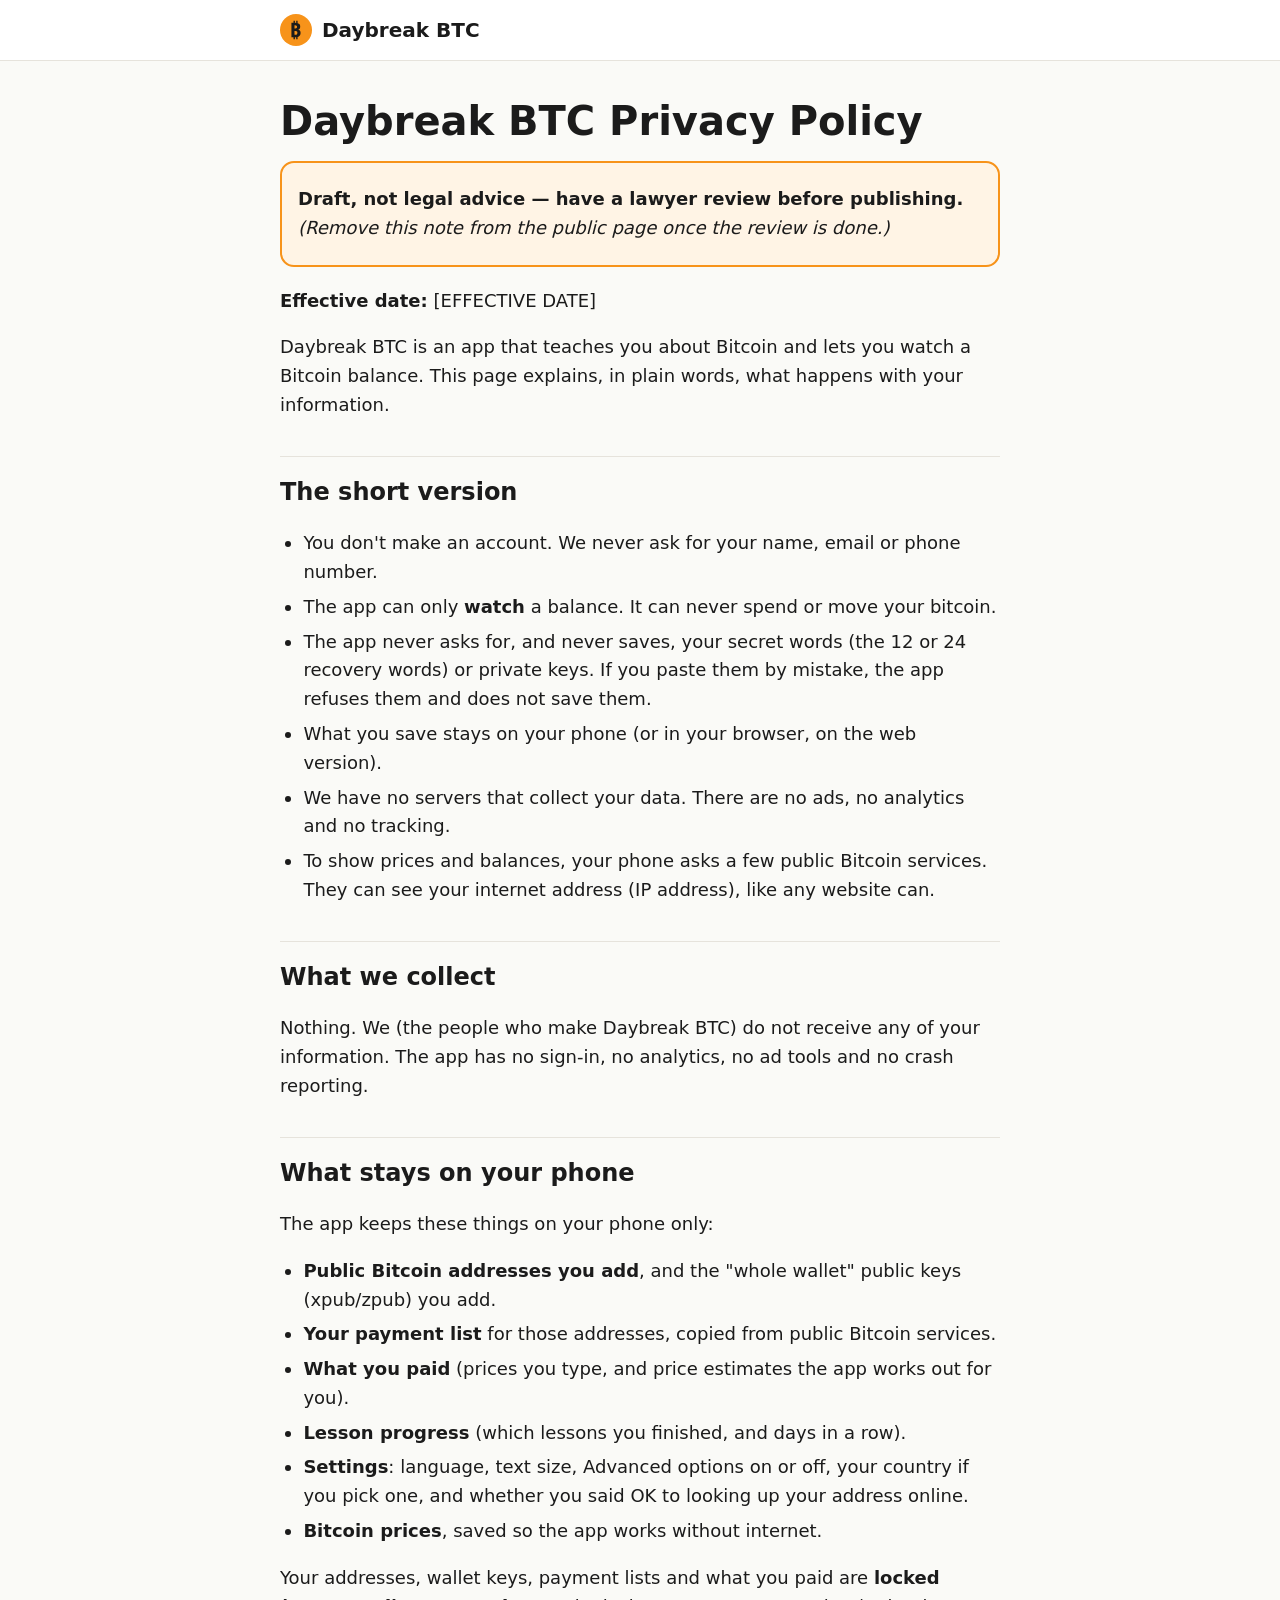
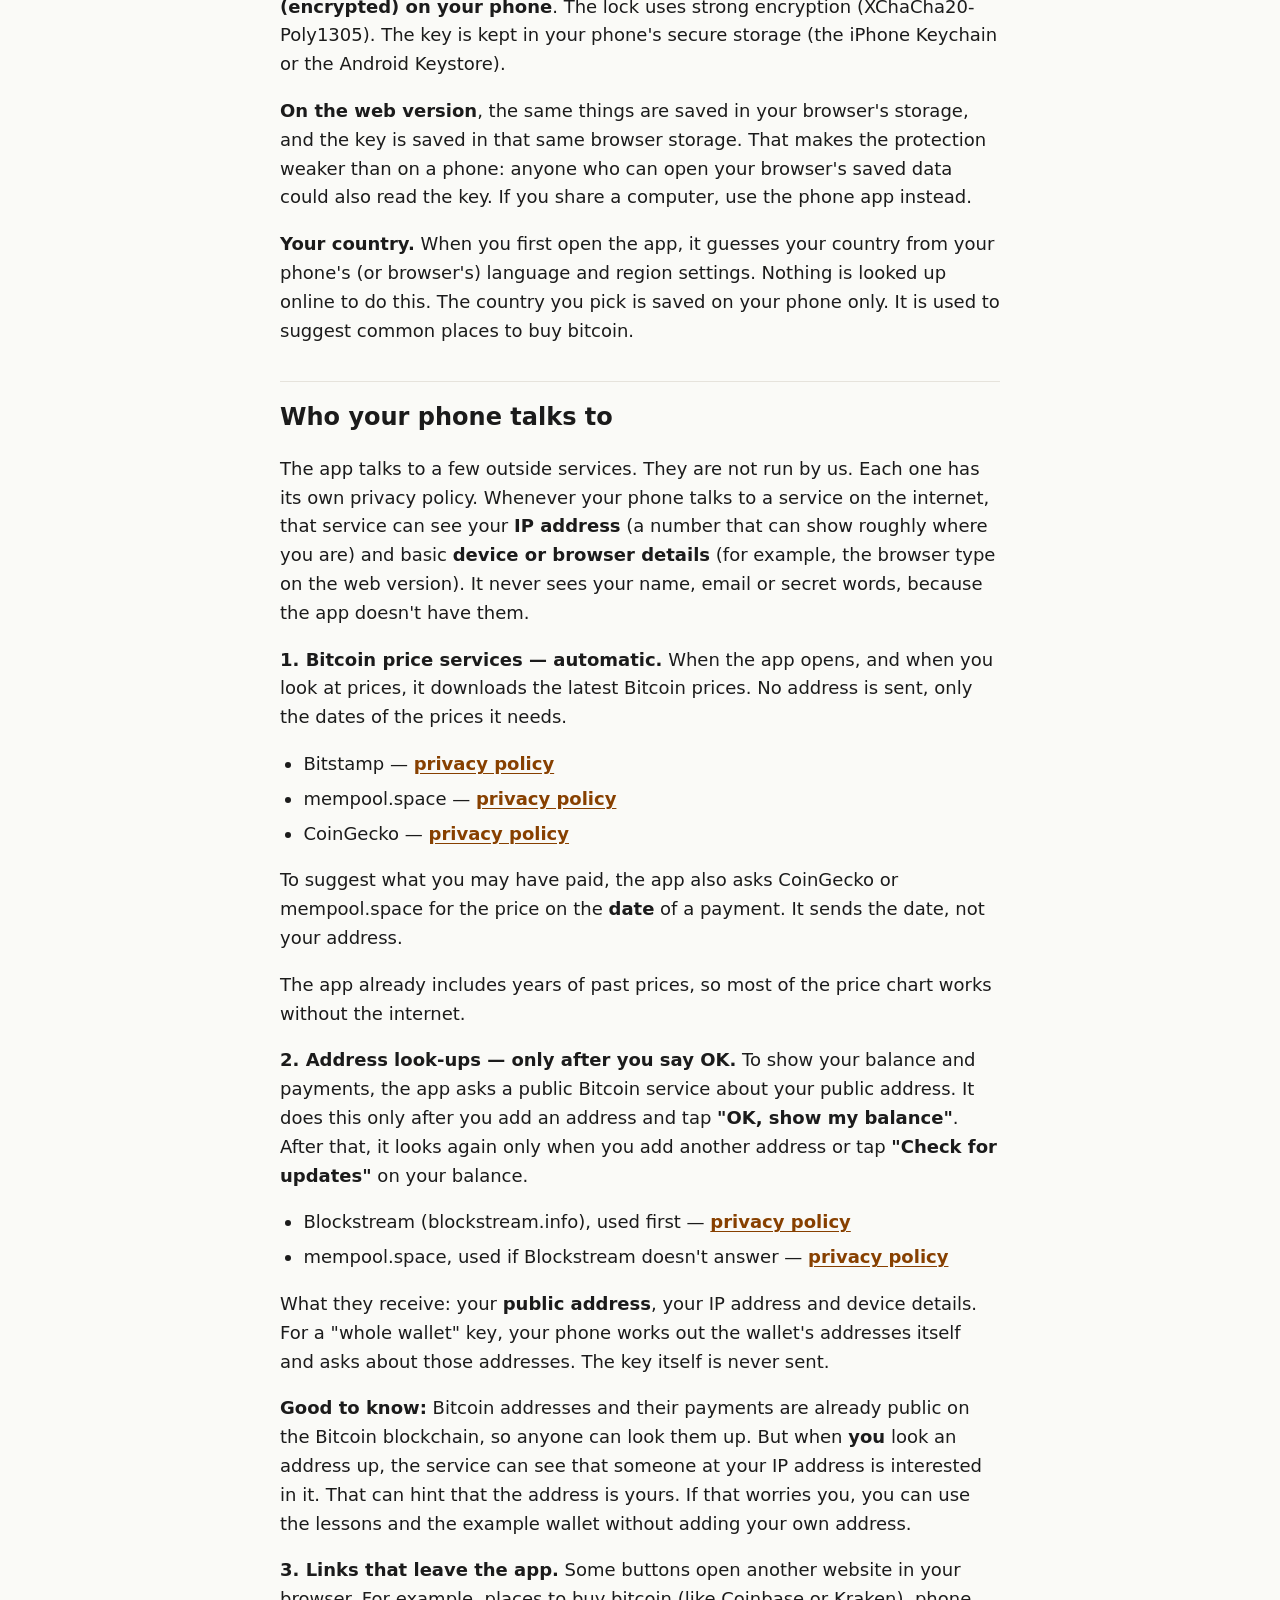
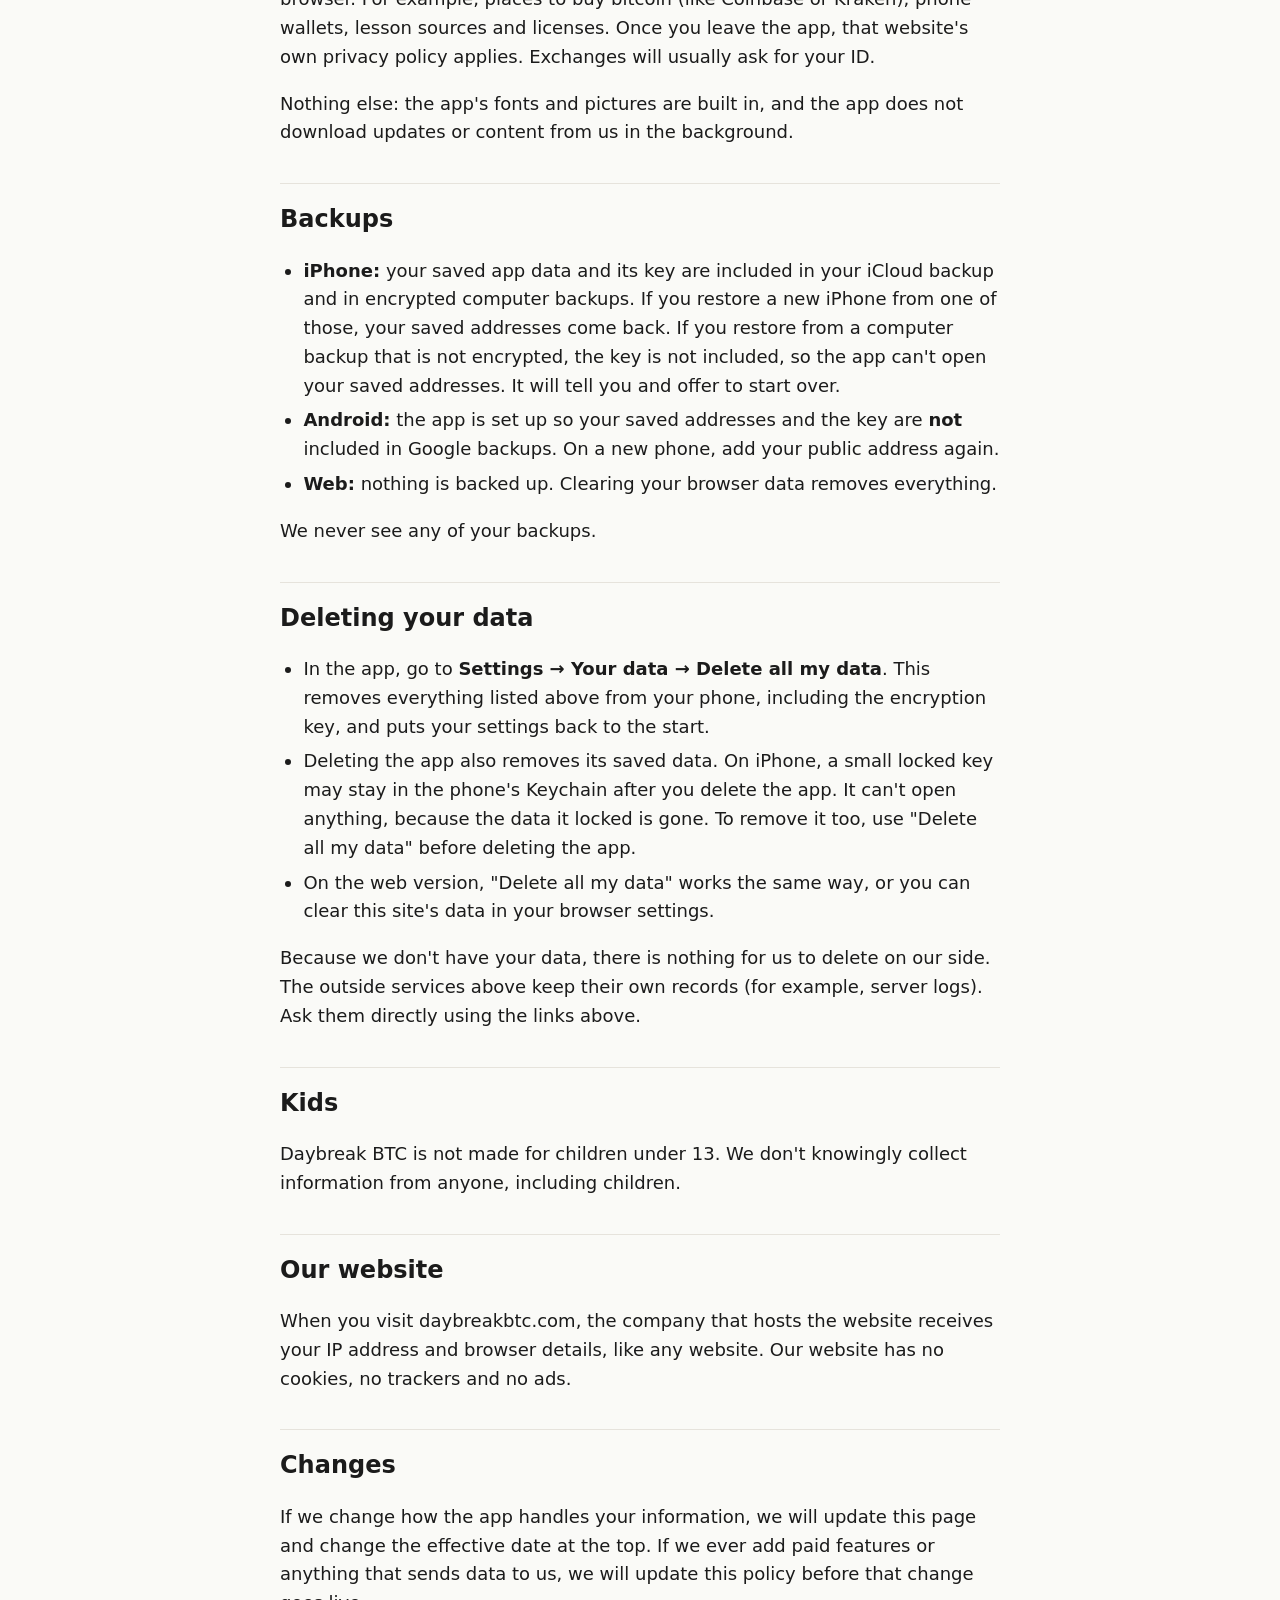
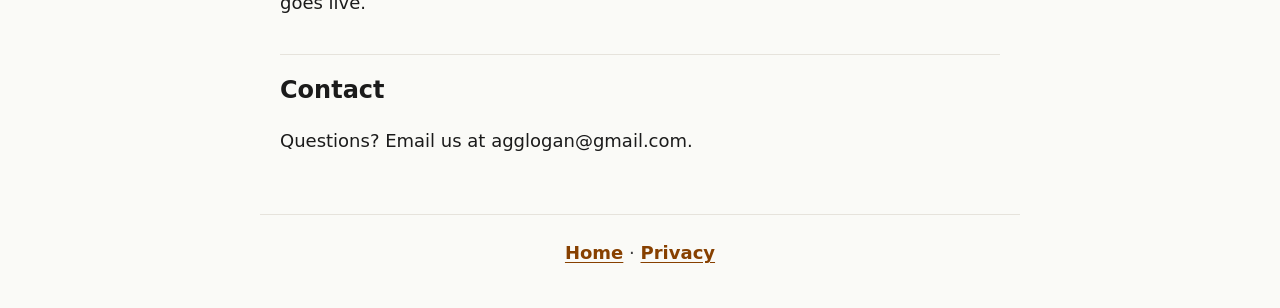
==== privacy/index.html @ e4b00b19 "Add daybreakbtc.com static site (landing + privacy policy) Public site-only repo: HTML/CSS, favicons" ====
<!doctype html>
<html lang="en">
<head>
<meta charset="utf-8">
<meta name="viewport" content="width=device-width, initial-scale=1">
<title>Daybreak BTC Privacy Policy</title>
<meta name="description" content="How the Daybreak BTC app handles your information, in plain words.">
<link rel="icon" href="../favicon.ico" sizes="any">
<link rel="icon" href="../logo.svg" type="image/svg+xml">
<link rel="apple-touch-icon" href="../apple-touch-icon.png">
<link rel="stylesheet" href="../styles.css">
</head>
<body>
<!-- Generated from docs/privacy-policy.md by site/build_privacy.py. Edit the Markdown, then re-run. -->
<header class="bar"><a class="brand" href="../"><img src="../logo.svg" alt="" width="32" height="32"> Daybreak BTC</a></header>
<main class="doc">
<h1>Daybreak BTC Privacy Policy</h1>
<aside class="draft" role="note">
<!-- REMOVE this draft note from the public page once a lawyer has reviewed the policy. -->
<p><strong>Draft, not legal advice — have a lawyer review before publishing.</strong><br>
<em>(Remove this note from the public page once the review is done.)</em></p>
</aside>
<p><strong>Effective date:</strong> [EFFECTIVE DATE]</p>
<p>Daybreak BTC is an app that teaches you about Bitcoin and lets you watch a Bitcoin balance. This page explains, in plain words, what happens with your information.</p>
<h2 id="the-short-version">The short version</h2>
<ul>
  <li>You don't make an account. We never ask for your name, email or phone number.</li>
  <li>The app can only <strong>watch</strong> a balance. It can never spend or move your bitcoin.</li>
  <li>The app never asks for, and never saves, your secret words (the 12 or 24 recovery words) or private keys. If you paste them by mistake, the app refuses them and does not save them.</li>
  <li>What you save stays on your phone (or in your browser, on the web version).</li>
  <li>We have no servers that collect your data. There are no ads, no analytics and no tracking.</li>
  <li>To show prices and balances, your phone asks a few public Bitcoin services. They can see your internet address (IP address), like any website can.</li>
</ul>
<h2 id="what-we-collect">What we collect</h2>
<p>Nothing. We (the people who make Daybreak BTC) do not receive any of your information. The app has no sign-in, no analytics, no ad tools and no crash reporting.</p>
<h2 id="what-stays-on-your-phone">What stays on your phone</h2>
<p>The app keeps these things on your phone only:</p>
<ul>
  <li><strong>Public Bitcoin addresses you add</strong>, and the "whole wallet" public keys (xpub/zpub) you add.</li>
  <li><strong>Your payment list</strong> for those addresses, copied from public Bitcoin services.</li>
  <li><strong>What you paid</strong> (prices you type, and price estimates the app works out for you).</li>
  <li><strong>Lesson progress</strong> (which lessons you finished, and days in a row).</li>
  <li><strong>Settings</strong>: language, text size, Advanced options on or off, your country if you pick one, and whether you said OK to looking up your address online.</li>
  <li><strong>Bitcoin prices</strong>, saved so the app works without internet.</li>
</ul>
<p>Your addresses, wallet keys, payment lists and what you paid are <strong>locked (encrypted) on your phone</strong>. The lock uses strong encryption (XChaCha20-Poly1305). The key is kept in your phone's secure storage (the iPhone Keychain or the Android Keystore).</p>
<p><strong>On the web version</strong>, the same things are saved in your browser's storage, and the key is saved in that same browser storage. That makes the protection weaker than on a phone: anyone who can open your browser's saved data could also read the key. If you share a computer, use the phone app instead.</p>
<p><strong>Your country.</strong> When you first open the app, it guesses your country from your phone's (or browser's) language and region settings. Nothing is looked up online to do this. The country you pick is saved on your phone only. It is used to suggest common places to buy bitcoin.</p>
<h2 id="who-your-phone-talks-to">Who your phone talks to</h2>
<p>The app talks to a few outside services. They are not run by us. Each one has its own privacy policy. Whenever your phone talks to a service on the internet, that service can see your <strong>IP address</strong> (a number that can show roughly where you are) and basic <strong>device or browser details</strong> (for example, the browser type on the web version). It never sees your name, email or secret words, because the app doesn't have them.</p>
<p><strong>1. Bitcoin price services — automatic.</strong> When the app opens, and when you look at prices, it downloads the latest Bitcoin prices. No address is sent, only the dates of the prices it needs.</p>
<ul>
  <li>Bitstamp — <a href="https://www.bitstamp.net/privacy-policy/" rel="noopener noreferrer">privacy policy</a></li>
  <li>mempool.space — <a href="https://mempool.space/privacy-policy" rel="noopener noreferrer">privacy policy</a></li>
  <li>CoinGecko — <a href="https://www.coingecko.com/en/privacy" rel="noopener noreferrer">privacy policy</a></li>
</ul>
<p>To suggest what you may have paid, the app also asks CoinGecko or mempool.space for the price on the <strong>date</strong> of a payment. It sends the date, not your address.</p>
<p>The app already includes years of past prices, so most of the price chart works without the internet.</p>
<p><strong>2. Address look-ups — only after you say OK.</strong> To show your balance and payments, the app asks a public Bitcoin service about your public address. It does this only after you add an address and tap <strong>"OK, show my balance"</strong>. After that, it looks again only when you add another address or tap <strong>"Check for updates"</strong> on your balance.</p>
<ul>
  <li>Blockstream (blockstream.info), used first — <a href="https://blockstream.com/privacy/" rel="noopener noreferrer">privacy policy</a></li>
  <li>mempool.space, used if Blockstream doesn't answer — <a href="https://mempool.space/privacy-policy" rel="noopener noreferrer">privacy policy</a></li>
</ul>
<p>What they receive: your <strong>public address</strong>, your IP address and device details. For a "whole wallet" key, your phone works out the wallet's addresses itself and asks about those addresses. The key itself is never sent.</p>
<p><strong>Good to know:</strong> Bitcoin addresses and their payments are already public on the Bitcoin blockchain, so anyone can look them up. But when <strong>you</strong> look an address up, the service can see that someone at your IP address is interested in it. That can hint that the address is yours. If that worries you, you can use the lessons and the example wallet without adding your own address.</p>
<p><strong>3. Links that leave the app.</strong> Some buttons open another website in your browser. For example, places to buy bitcoin (like Coinbase or Kraken), phone wallets, lesson sources and licenses. Once you leave the app, that website's own privacy policy applies. Exchanges will usually ask for your ID.</p>
<p>Nothing else: the app's fonts and pictures are built in, and the app does not download updates or content from us in the background.</p>
<h2 id="backups">Backups</h2>
<ul>
  <li><strong>iPhone:</strong> your saved app data and its key are included in your iCloud backup and in encrypted computer backups. If you restore a new iPhone from one of those, your saved addresses come back. If you restore from a computer backup that is not encrypted, the key is not included, so the app can't open your saved addresses. It will tell you and offer to start over.</li>
  <li><strong>Android:</strong> the app is set up so your saved addresses and the key are <strong>not</strong> included in Google backups. On a new phone, add your public address again.</li>
  <li><strong>Web:</strong> nothing is backed up. Clearing your browser data removes everything.</li>
</ul>
<p>We never see any of your backups.</p>
<h2 id="deleting-your-data">Deleting your data</h2>
<ul>
  <li>In the app, go to <strong>Settings → Your data → Delete all my data</strong>. This removes everything listed above from your phone, including the encryption key, and puts your settings back to the start.</li>
  <li>Deleting the app also removes its saved data. On iPhone, a small locked key may stay in the phone's Keychain after you delete the app. It can't open anything, because the data it locked is gone. To remove it too, use "Delete all my data" before deleting the app.</li>
  <li>On the web version, "Delete all my data" works the same way, or you can clear this site's data in your browser settings.</li>
</ul>
<p>Because we don't have your data, there is nothing for us to delete on our side. The outside services above keep their own records (for example, server logs). Ask them directly using the links above.</p>
<h2 id="kids">Kids</h2>
<p>Daybreak BTC is not made for children under 13. We don't knowingly collect information from anyone, including children.</p>
<h2 id="our-website">Our website</h2>
<p>When you visit daybreakbtc.com, the company that hosts the website receives your IP address and browser details, like any website. Our website has no cookies, no trackers and no ads.</p>
<h2 id="changes">Changes</h2>
<p>If we change how the app handles your information, we will update this page and change the effective date at the top. If we ever add paid features or anything that sends data to us, we will update this policy before that change goes live.</p>
<h2 id="contact">Contact</h2>
<p>Questions? Email us at agglogan@gmail.com.</p>
</main>
<footer class="foot"><a href="../">Home</a> · <a href="./">Privacy</a></footer>
</body>
</html>
---- styles.css ----
/* Daybreak BTC site — colors from the app theme (src/theme/tokens.ts). No web fonts, no JS. */
:root {
  --brand: #F7931A;        /* Bitcoin orange: fills */
  --brand-text: #874000;   /* orange text on light backgrounds (AA) */
  --brand-soft: #FFF4E5;
  --brand-soft-strong: #FDE7C8;
  --bg: #FAFAF7;
  --card: #FFFFFF;
  --text: #1B1B1B;
  --muted: #3D3D3D;
  --border: #E6E3DC;
}
* { box-sizing: border-box; }
html { -webkit-text-size-adjust: 100%; }
body {
  margin: 0;
  background: var(--bg);
  color: var(--text);
  font: 18px/1.6 system-ui, -apple-system, "Segoe UI", Roboto, "Noto Sans", Helvetica, Arial, sans-serif;
}
a { color: var(--brand-text); font-weight: 600; text-underline-offset: 3px; }
a:focus-visible { outline: 3px solid var(--brand); outline-offset: 3px; border-radius: 4px; }

.bar { border-bottom: 1px solid var(--border); background: var(--card); }
.brand {
  display: flex; align-items: center; gap: 10px;
  max-width: 760px; margin: 0 auto; padding: 14px 20px;
  color: var(--text); text-decoration: none; font-weight: 800; font-size: 20px;
}

.hero { max-width: 760px; margin: 0 auto; padding: 56px 20px 32px; text-align: center; }
.hero img { width: 120px; height: 120px; }
.hero h1 { font-size: clamp(34px, 7vw, 52px); line-height: 1.15; margin: 20px 0 12px; }
.pitch { font-size: clamp(19px, 3.2vw, 23px); color: var(--muted); margin: 0 auto 28px; max-width: 34em; }
.cards { list-style: none; padding: 0; margin: 0 auto 32px; display: grid; gap: 12px; max-width: 760px; text-align: left; }
.cards li { background: var(--card); border: 1px solid var(--border); border-radius: 14px; padding: 14px 18px; }
.button {
  display: inline-block; background: var(--brand); color: var(--text);
  border-radius: 14px; padding: 14px 26px; text-decoration: none; font-weight: 800;
}
.button:hover { background: #e9850c; }

.doc { max-width: 760px; margin: 0 auto; padding: 28px 20px 40px; }
.doc h1 { font-size: clamp(30px, 6vw, 40px); line-height: 1.2; margin: 8px 0 16px; }
.doc h2 {
  font-size: 24px; margin: 36px 0 10px; padding-top: 16px; border-top: 1px solid var(--border);
}
.doc ul { padding-left: 1.3em; }
.doc li { margin: 6px 0; }
.draft {
  background: var(--brand-soft); border: 2px solid var(--brand); border-radius: 14px;
  padding: 4px 16px; margin: 0 0 20px;
}

.foot {
  max-width: 760px; margin: 0 auto; padding: 24px 20px 40px;
  color: var(--muted); border-top: 1px solid var(--border); text-align: center;
}
@media (min-width: 720px) {
  .cards { grid-template-columns: repeat(3, 1fr); }
}
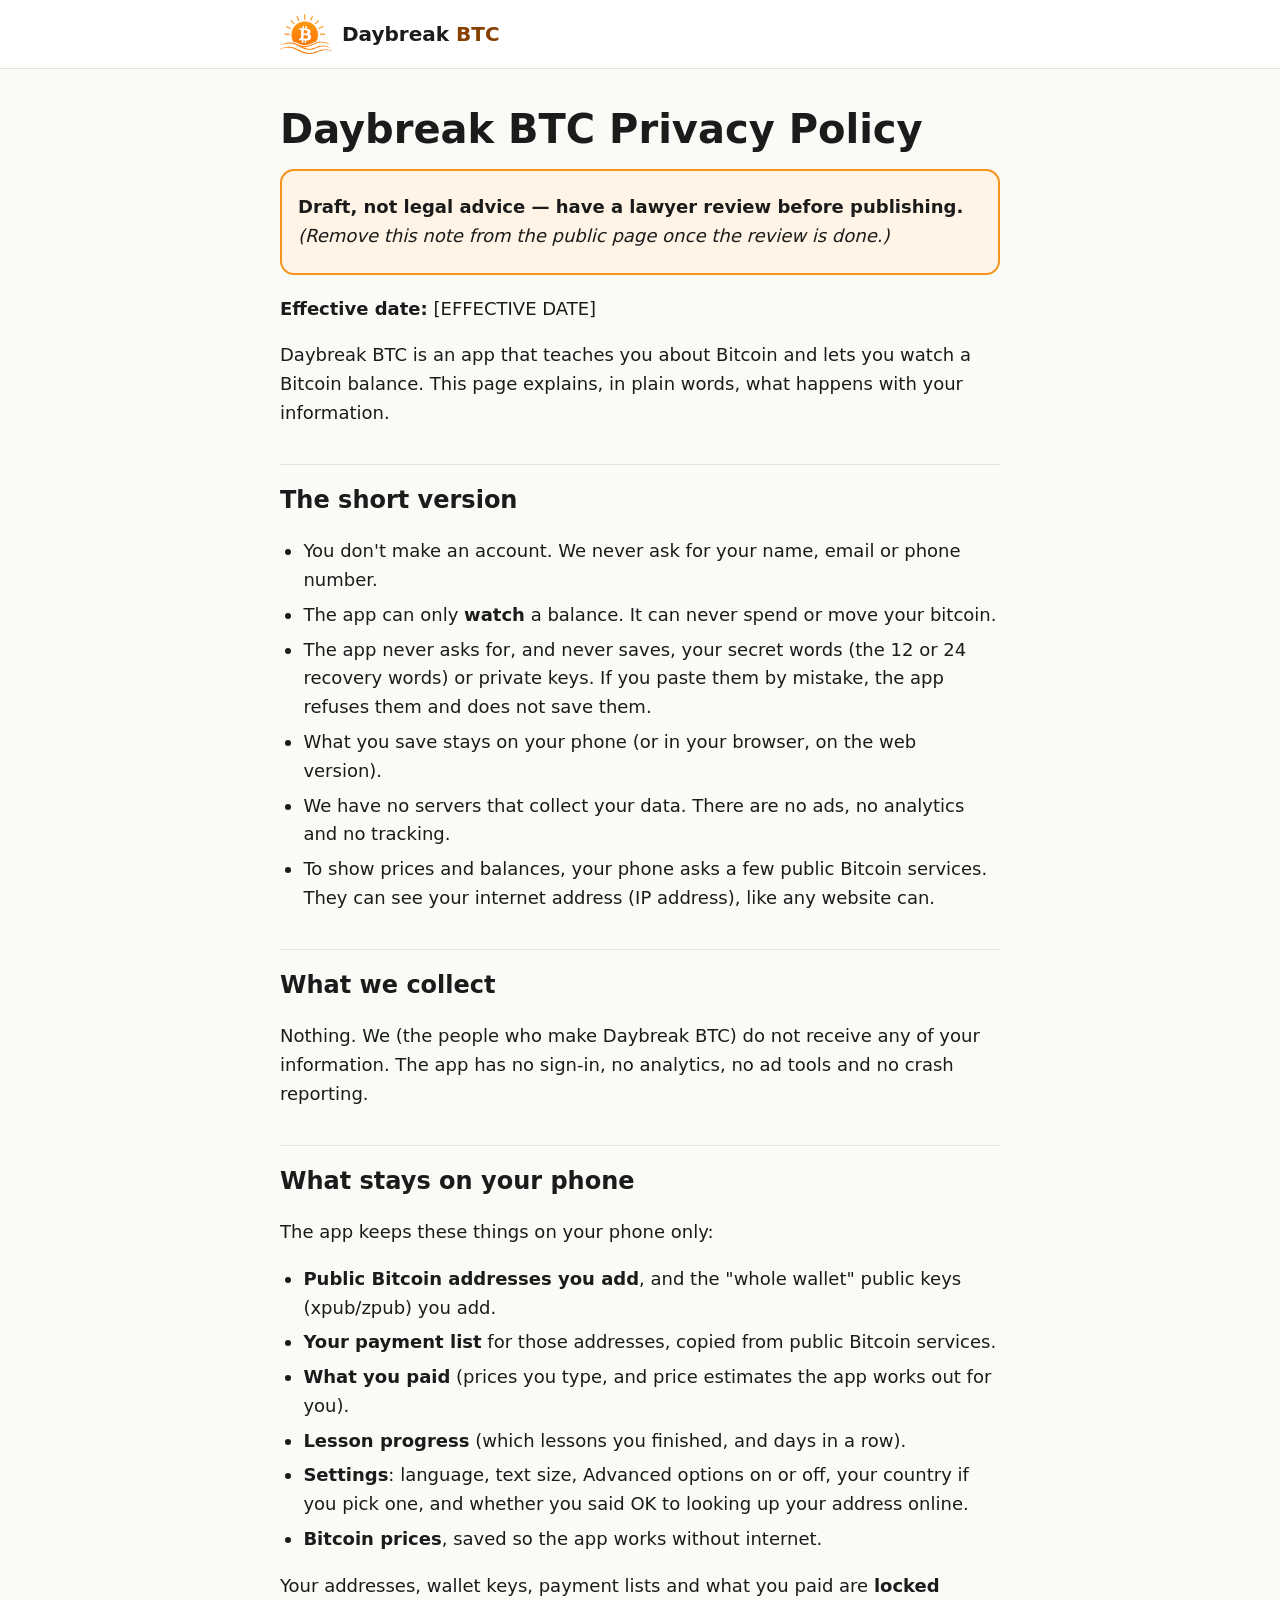
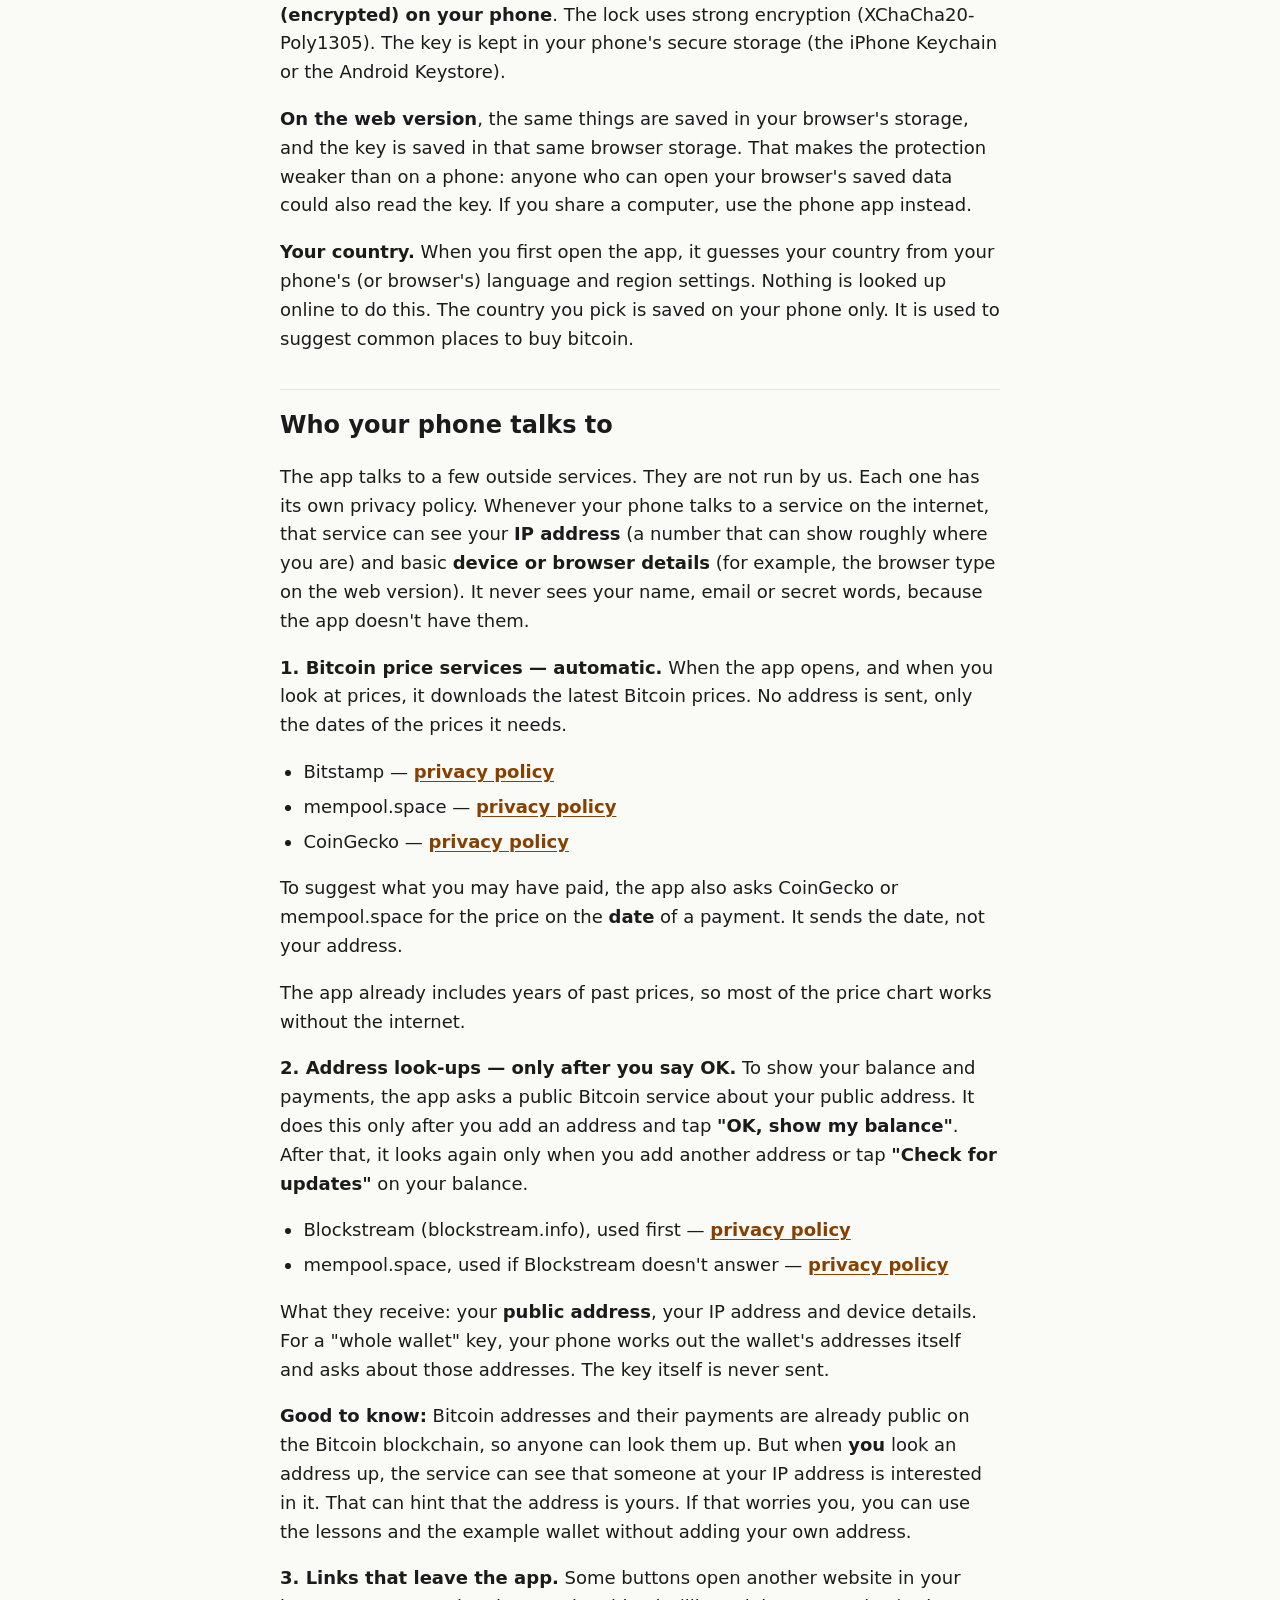
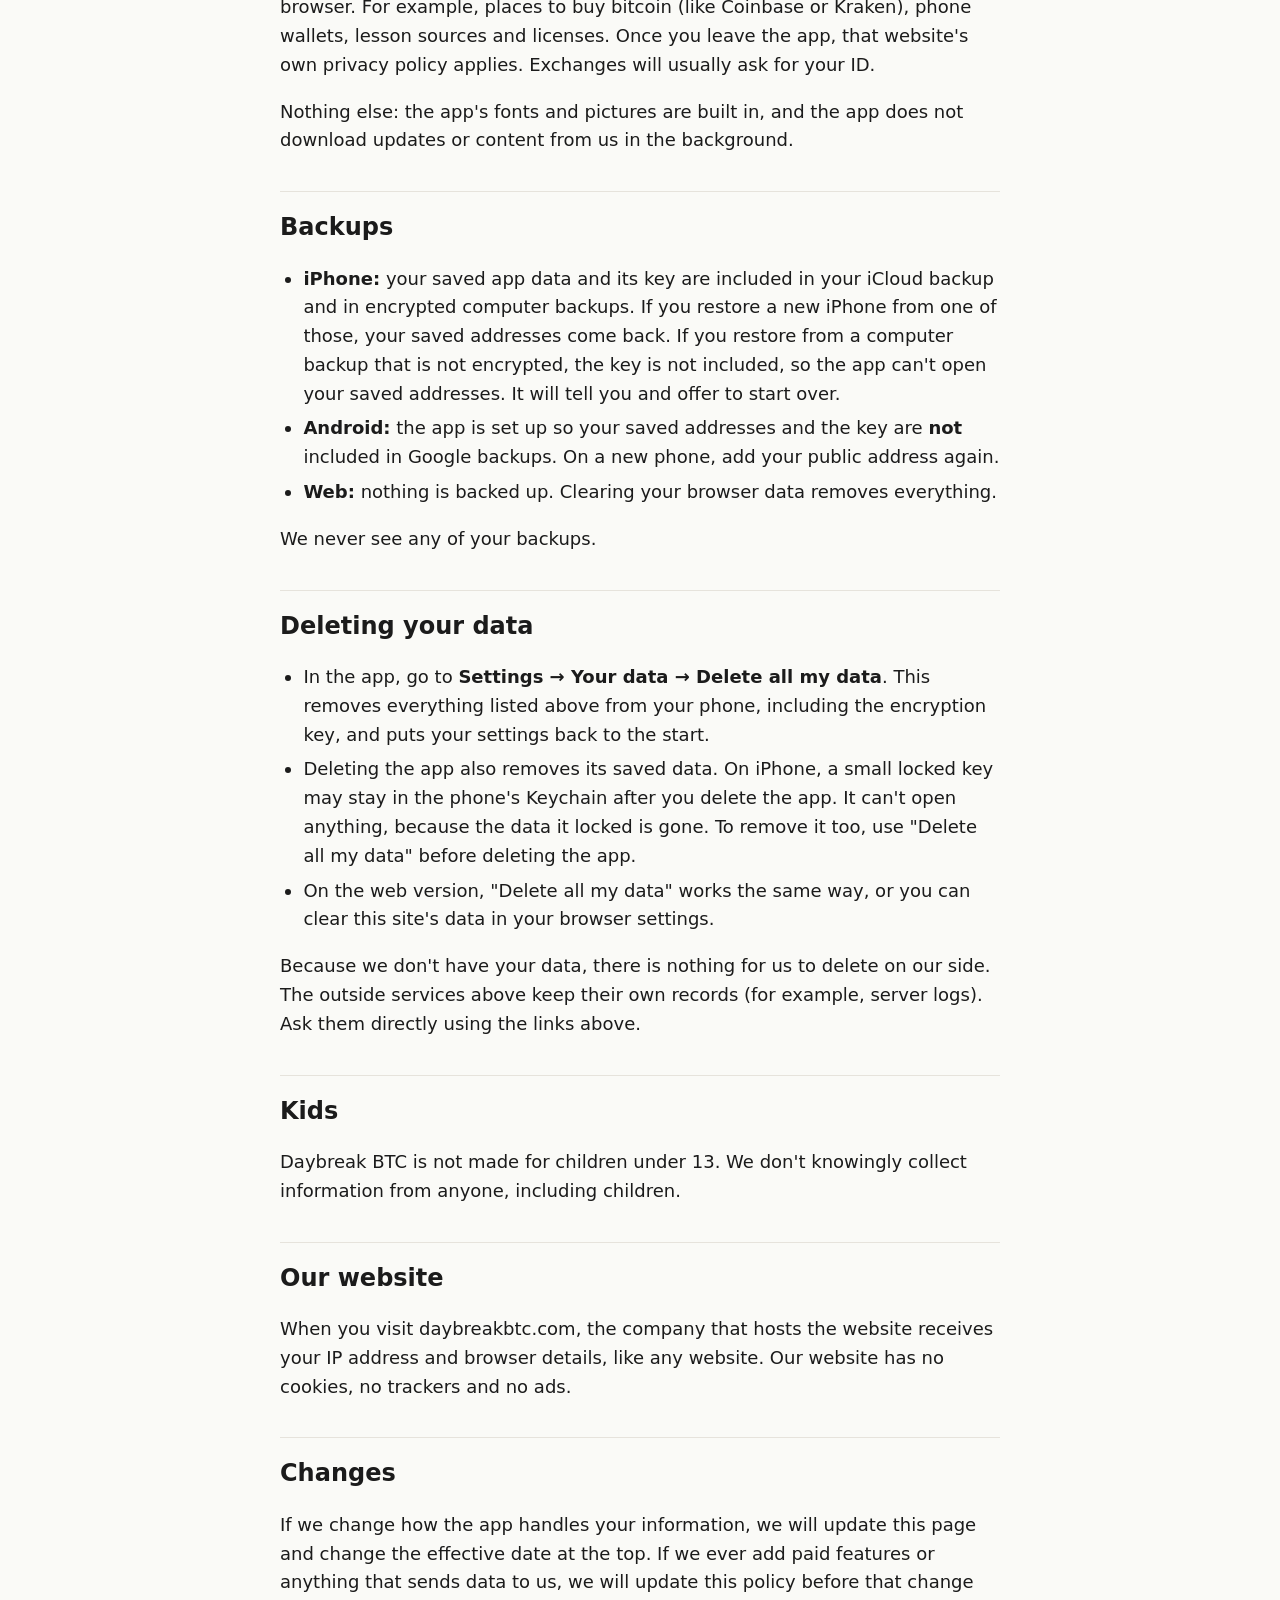
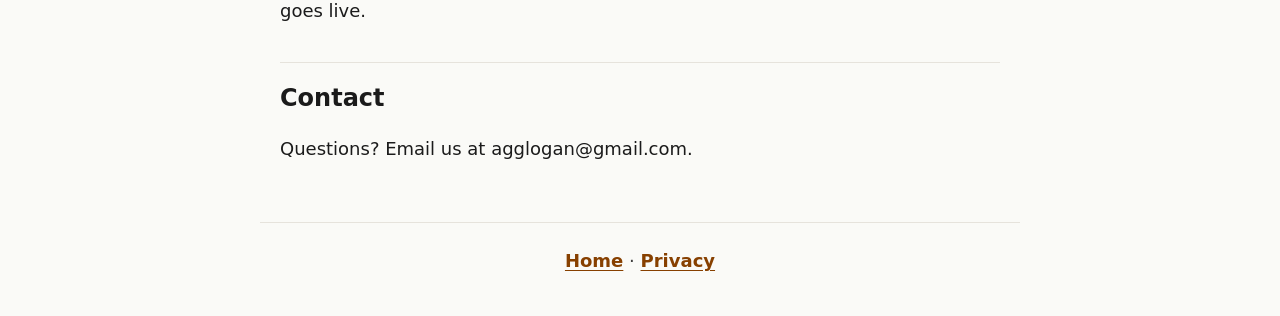
==== commit 2a2e06bc: "Daybreak logo replaces the ₿ circle; favicons from the mark Mirrors bitcoin-edu-app site/ at 7afc3ae" ====
--- a/privacy/index.html
+++ b/privacy/index.html
@@ -5,14 +5,14 @@
 <meta name="viewport" content="width=device-width, initial-scale=1">
 <title>Daybreak BTC Privacy Policy</title>
 <meta name="description" content="How the Daybreak BTC app handles your information, in plain words.">
-<link rel="icon" href="../favicon.ico" sizes="any">
-<link rel="icon" href="../logo.svg" type="image/svg+xml">
+<link rel="icon" href="../favicon.ico" sizes="16x16 32x32 48x48">
+<link rel="icon" href="../favicon-32.png" type="image/png" sizes="32x32">
 <link rel="apple-touch-icon" href="../apple-touch-icon.png">
 <link rel="stylesheet" href="../styles.css">
 </head>
 <body>
 <!-- Generated from docs/privacy-policy.md by site/build_privacy.py. Edit the Markdown, then re-run. -->
-<header class="bar"><a class="brand" href="../"><img src="../logo.svg" alt="" width="32" height="32"> Daybreak BTC</a></header>
+<header class="bar"><a class="brand" href="../"><img src="../mark.png" alt="" width="52" height="40"> <span>Daybreak <span class="btc">BTC</span></span></a></header>
 <main class="doc">
 <h1>Daybreak BTC Privacy Policy</h1>
 <aside class="draft" role="note">
--- a/styles.css
+++ b/styles.css
@@ -28,9 +28,17 @@
   color: var(--text); text-decoration: none; font-weight: 800; font-size: 20px;
 }
 
-.hero { max-width: 760px; margin: 0 auto; padding: 56px 20px 32px; text-align: center; }
-.hero img { width: 120px; height: 120px; }
+.hero { max-width: 760px; margin: 0 auto; padding: 40px 20px 32px; text-align: center; }
+/* the logo sits on the same warm cream as its glow, fading into the page */
+body.home { background: radial-gradient(ellipse 900px 520px at 50% 0%, var(--brand-soft) 0%, var(--bg) 70%) no-repeat, var(--bg); }
+.brand img { width: 52px; height: 40px; }
+.brand .btc { color: var(--brand-text); }
+
+.hero h1.logo { margin: 0 0 18px; line-height: 0; }
+.hero h1.logo img { width: min(280px, 72vw); height: auto; }
+.hero .logo-sm { width: 180px; height: auto; }
 .hero h1 { font-size: clamp(34px, 7vw, 52px); line-height: 1.15; margin: 20px 0 12px; }
+.tagline { font-size: clamp(24px, 4.6vw, 32px); font-weight: 800; line-height: 1.2; margin: 0 0 14px; }
 .pitch { font-size: clamp(19px, 3.2vw, 23px); color: var(--muted); margin: 0 auto 28px; max-width: 34em; }
 .cards { list-style: none; padding: 0; margin: 0 auto 32px; display: grid; gap: 12px; max-width: 760px; text-align: left; }
 .cards li { background: var(--card); border: 1px solid var(--border); border-radius: 14px; padding: 14px 18px; }
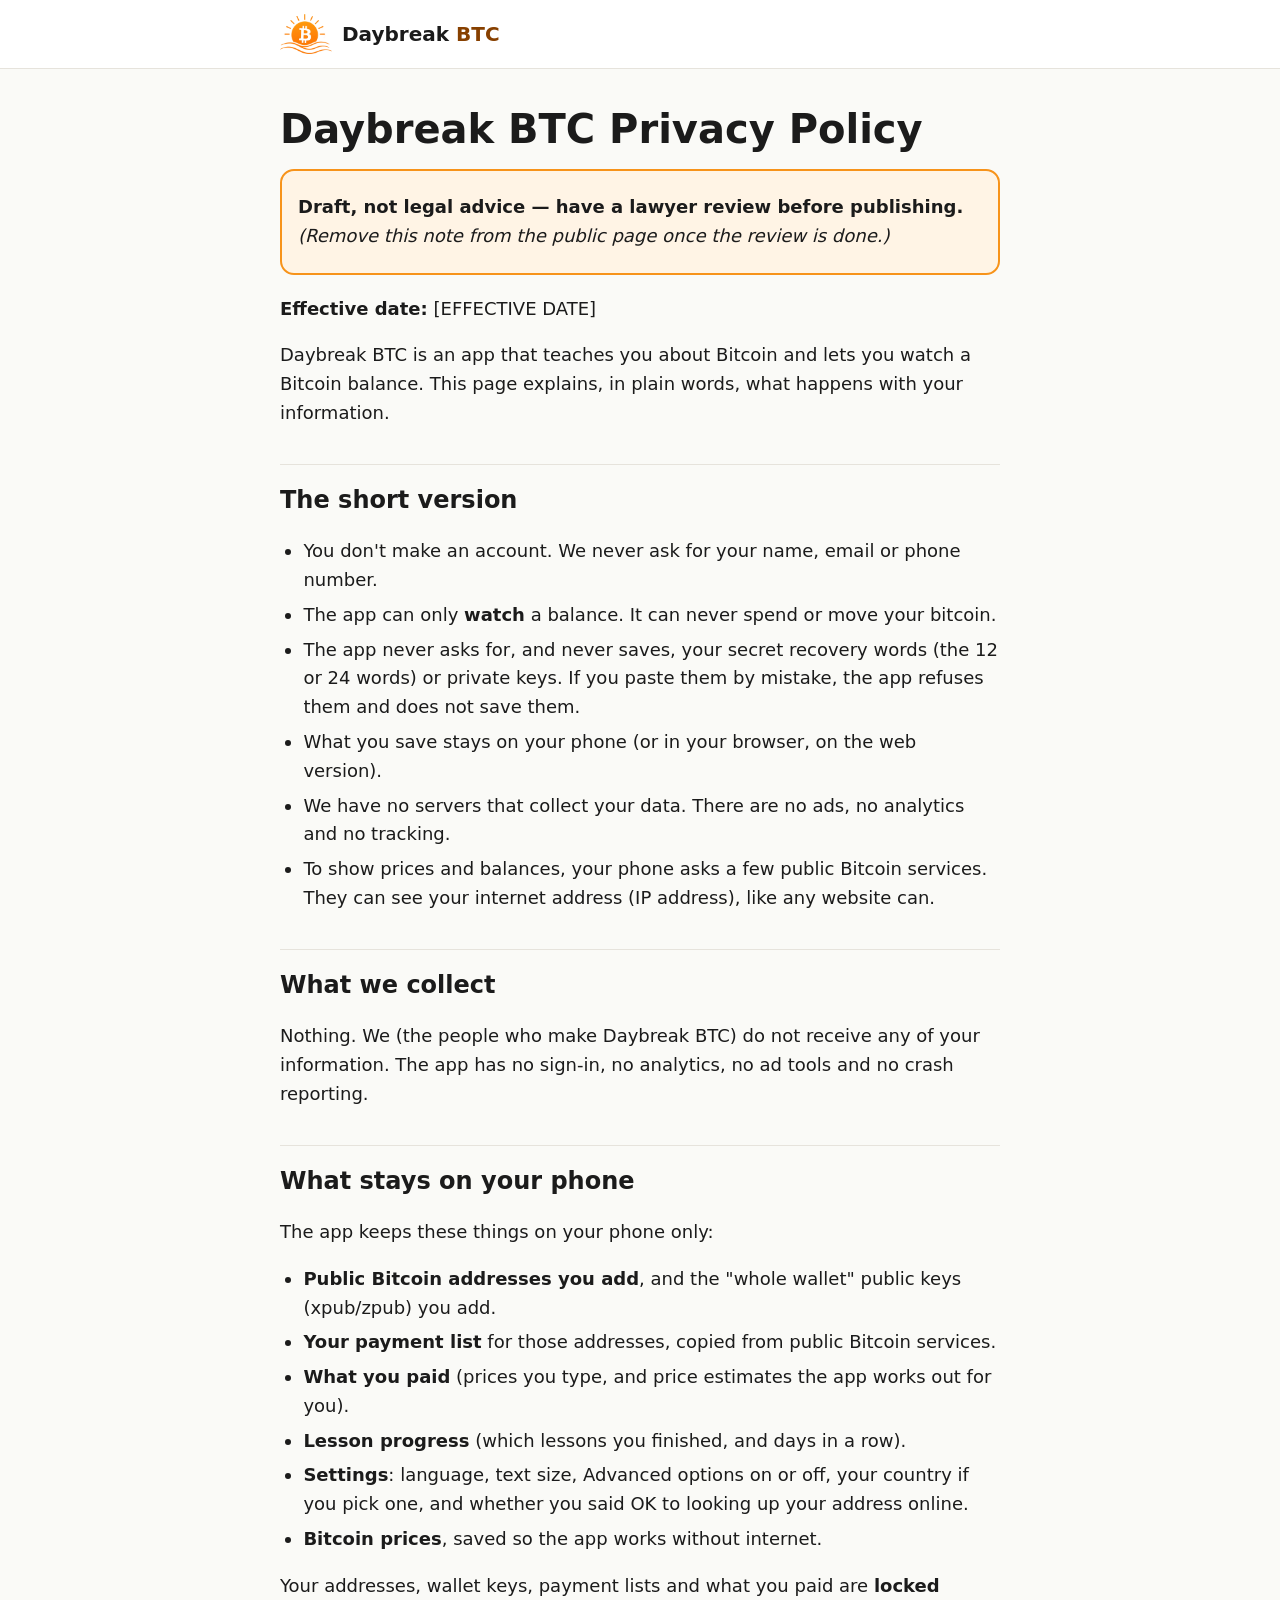
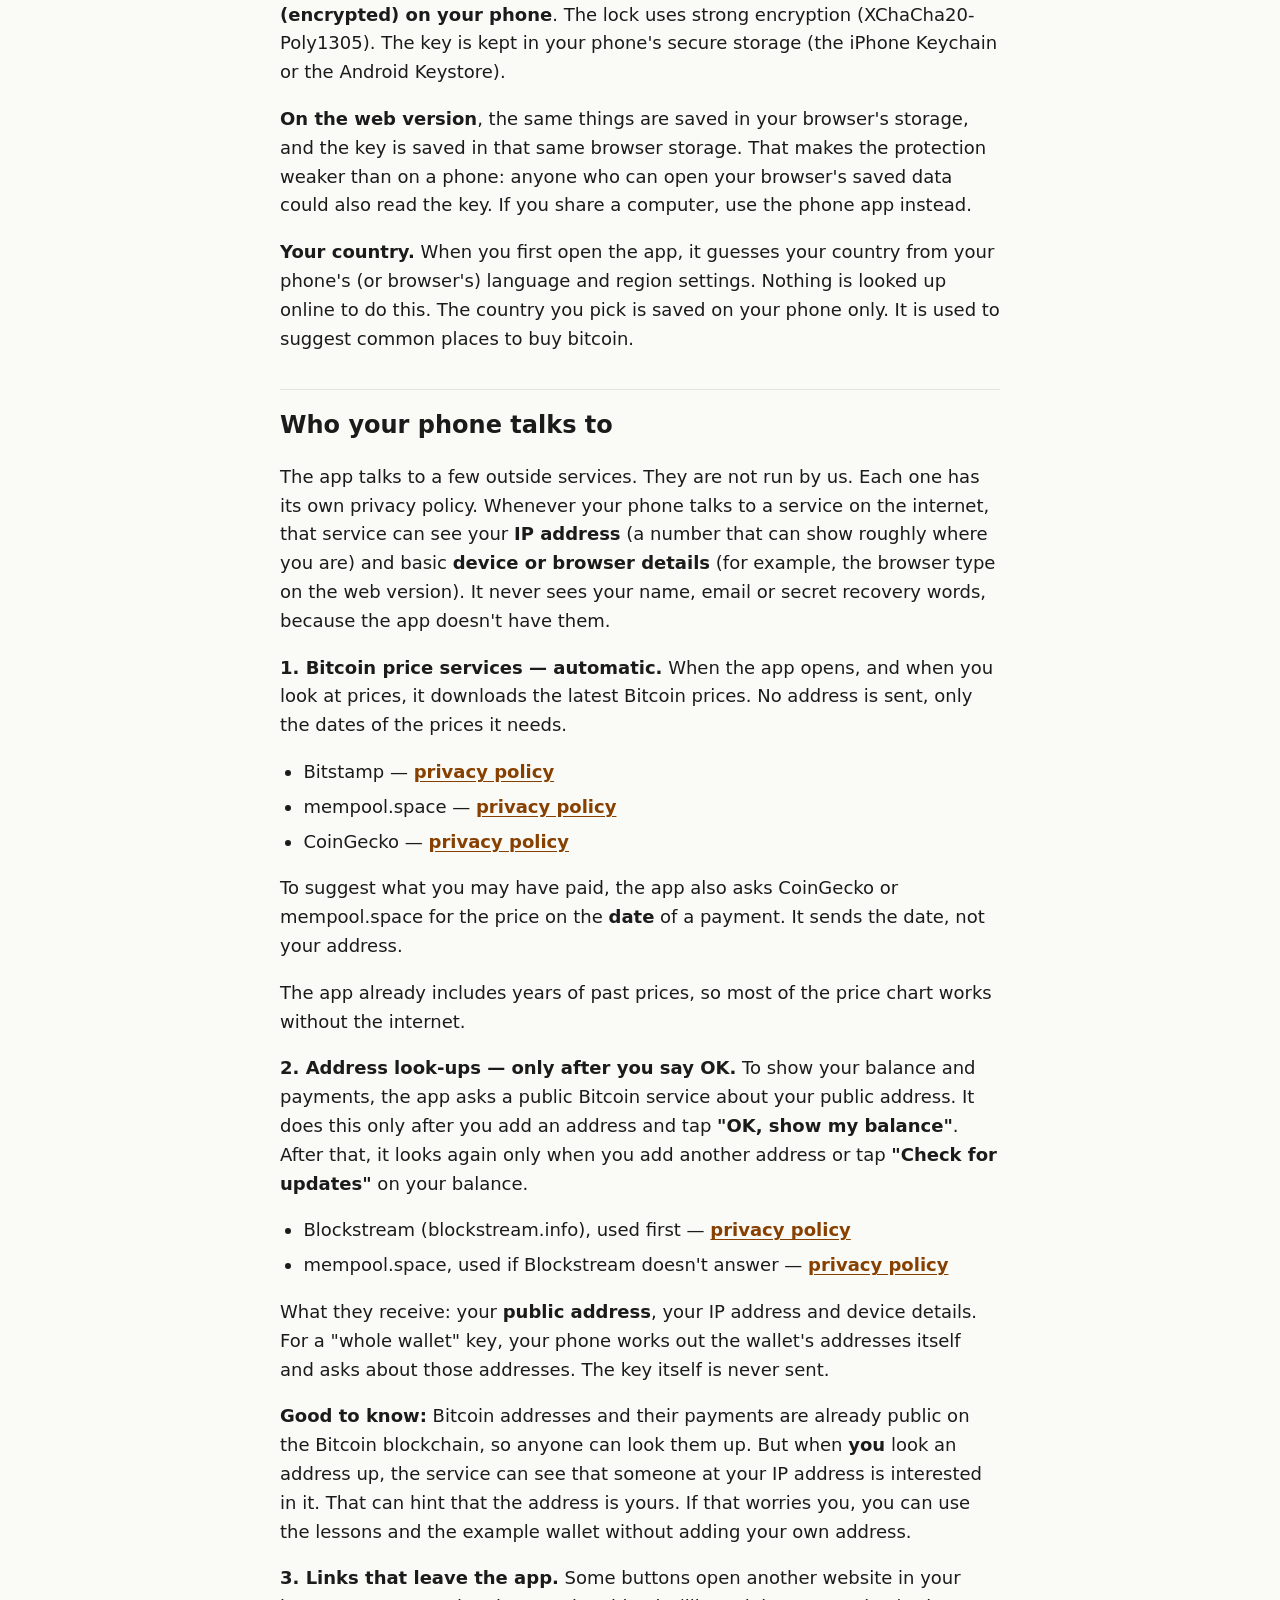
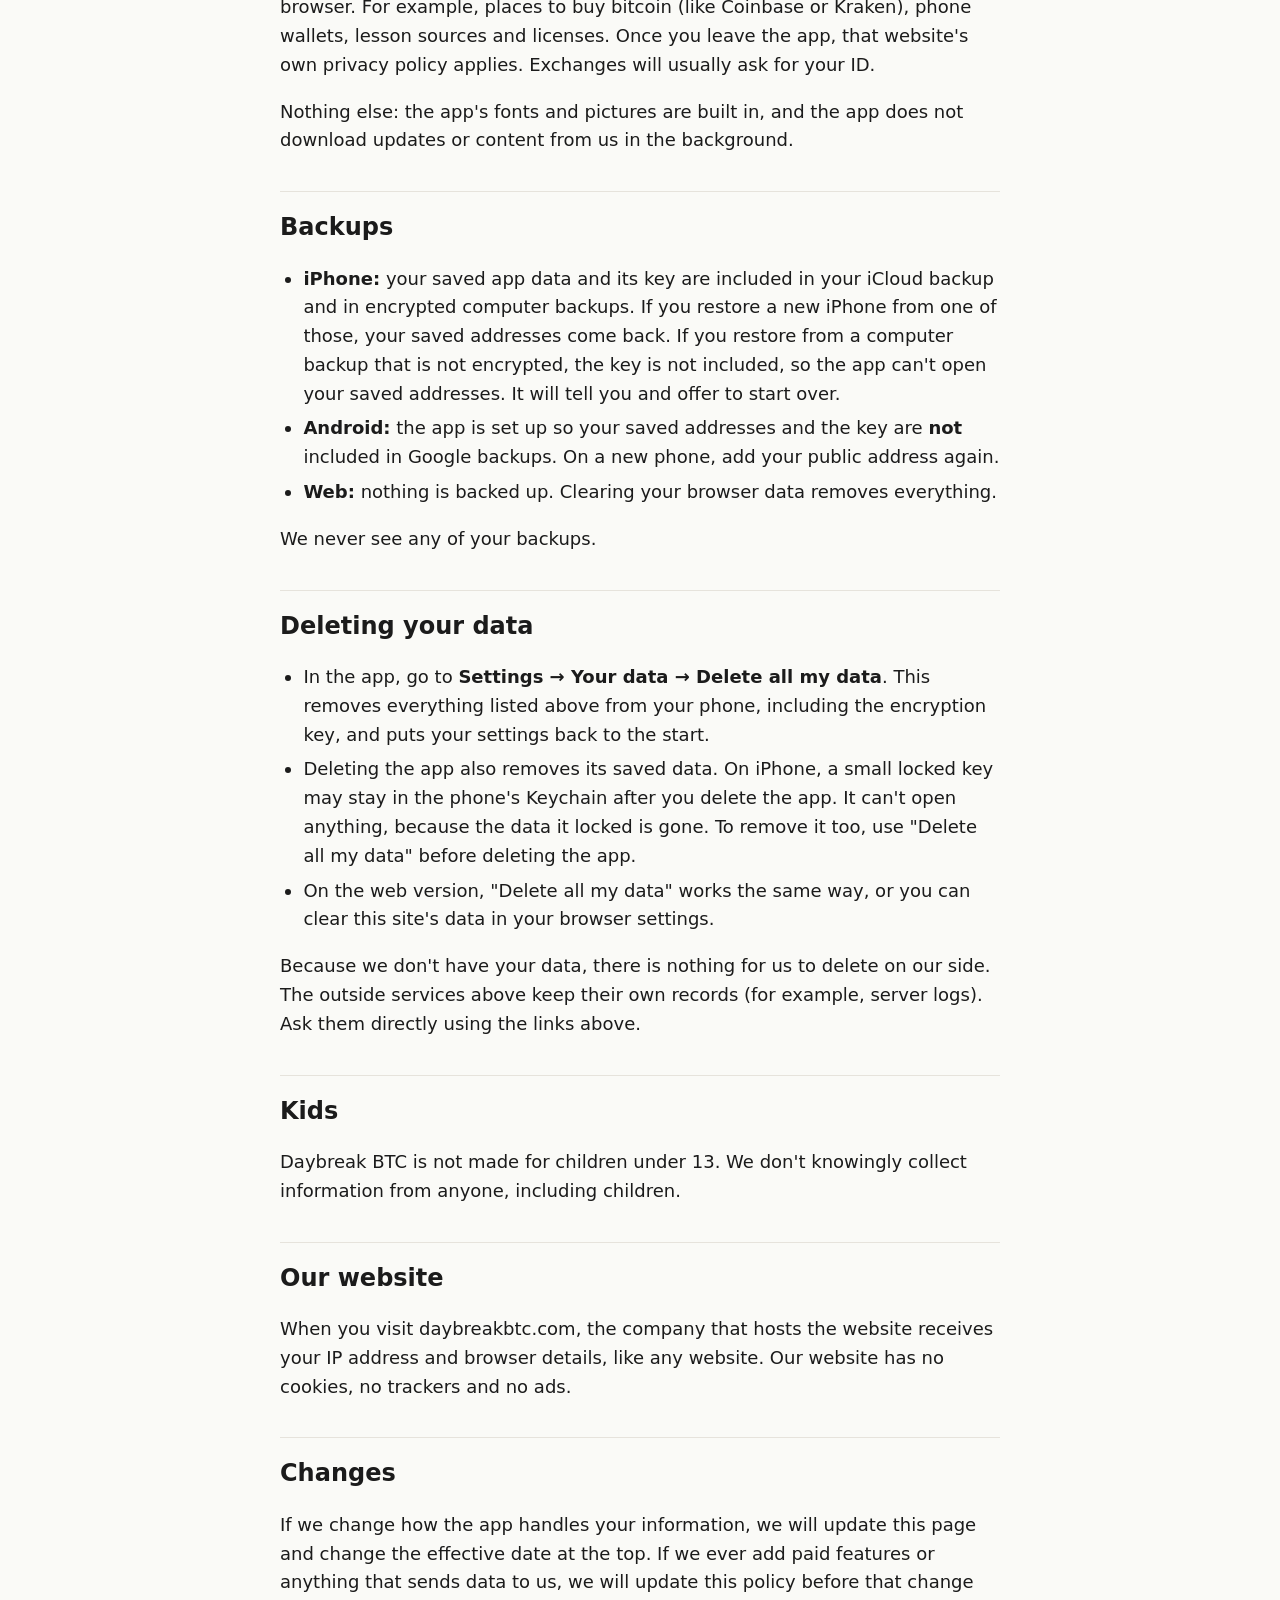
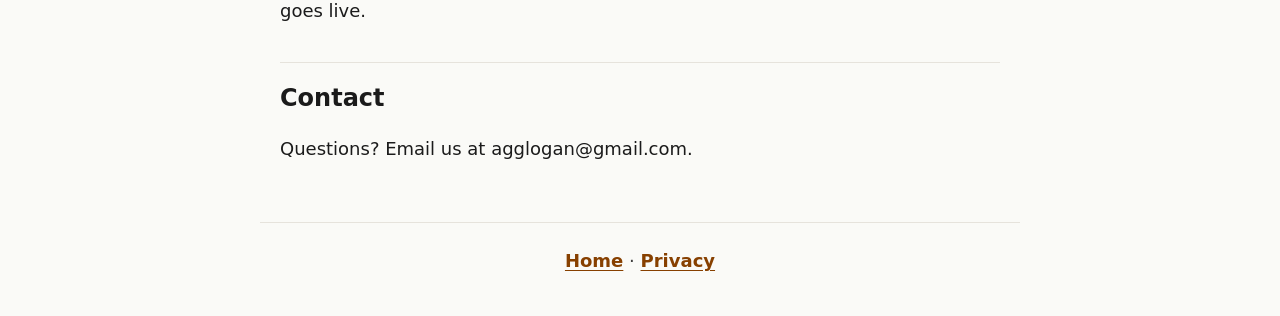
==== commit 891793c2: "Say 'secret recovery words' on the landing card and in the privacy policy Mirrors bitcoin-edu-app si" ====
--- a/privacy/index.html
+++ b/privacy/index.html
@@ -26,7 +26,7 @@
 <ul>
   <li>You don't make an account. We never ask for your name, email or phone number.</li>
   <li>The app can only <strong>watch</strong> a balance. It can never spend or move your bitcoin.</li>
-  <li>The app never asks for, and never saves, your secret words (the 12 or 24 recovery words) or private keys. If you paste them by mistake, the app refuses them and does not save them.</li>
+  <li>The app never asks for, and never saves, your secret recovery words (the 12 or 24 words) or private keys. If you paste them by mistake, the app refuses them and does not save them.</li>
   <li>What you save stays on your phone (or in your browser, on the web version).</li>
   <li>We have no servers that collect your data. There are no ads, no analytics and no tracking.</li>
   <li>To show prices and balances, your phone asks a few public Bitcoin services. They can see your internet address (IP address), like any website can.</li>
@@ -47,7 +47,7 @@
 <p><strong>On the web version</strong>, the same things are saved in your browser's storage, and the key is saved in that same browser storage. That makes the protection weaker than on a phone: anyone who can open your browser's saved data could also read the key. If you share a computer, use the phone app instead.</p>
 <p><strong>Your country.</strong> When you first open the app, it guesses your country from your phone's (or browser's) language and region settings. Nothing is looked up online to do this. The country you pick is saved on your phone only. It is used to suggest common places to buy bitcoin.</p>
 <h2 id="who-your-phone-talks-to">Who your phone talks to</h2>
-<p>The app talks to a few outside services. They are not run by us. Each one has its own privacy policy. Whenever your phone talks to a service on the internet, that service can see your <strong>IP address</strong> (a number that can show roughly where you are) and basic <strong>device or browser details</strong> (for example, the browser type on the web version). It never sees your name, email or secret words, because the app doesn't have them.</p>
+<p>The app talks to a few outside services. They are not run by us. Each one has its own privacy policy. Whenever your phone talks to a service on the internet, that service can see your <strong>IP address</strong> (a number that can show roughly where you are) and basic <strong>device or browser details</strong> (for example, the browser type on the web version). It never sees your name, email or secret recovery words, because the app doesn't have them.</p>
 <p><strong>1. Bitcoin price services — automatic.</strong> When the app opens, and when you look at prices, it downloads the latest Bitcoin prices. No address is sent, only the dates of the prices it needs.</p>
 <ul>
   <li>Bitstamp — <a href="https://www.bitstamp.net/privacy-policy/" rel="noopener noreferrer">privacy policy</a></li>
